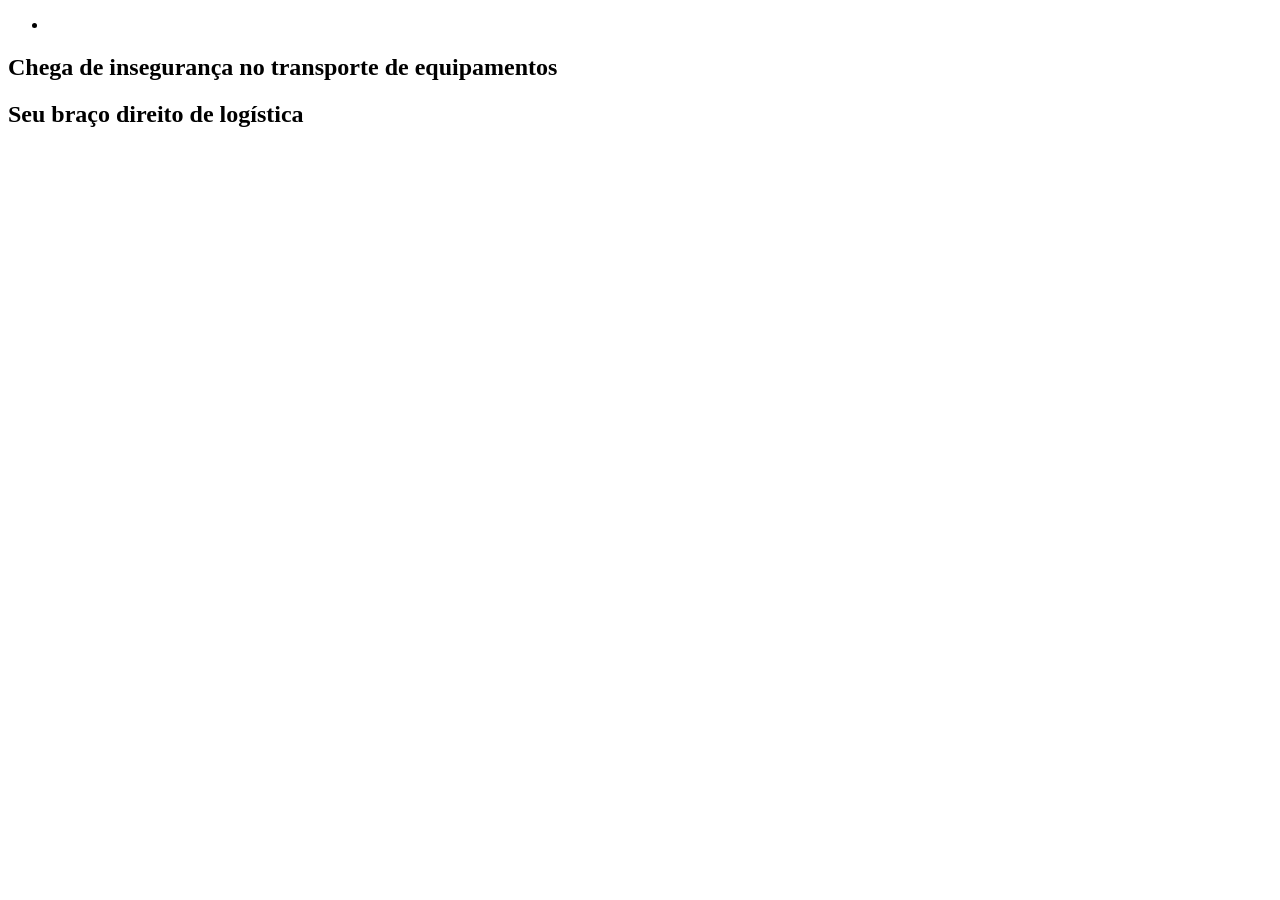
==== logistica/index.html @ 55b4eb00 "Add files via upload" ====
<!DOCTYPE html>
<html lang="en">
<head>
    <meta charset="UTF-8">
    <meta name="viewport" content="width=device-width, initial-scale=1.0">
    <link rel="stylesheet" href="assets/css/style.css">
    <title>Logística</title>
</head>
<body>
    <header>
        <nav id="menu-principal">
            <ul>
                <li a=""></li>
            </ul>
        </nav>
    </header>
    <section id="inicio">
        <h1>Chega de insegurança no transporte de equipamentos</h1>
    </section>
    <section id="quem-somos">
        <h2>Seu braço direito de logística</h2>
        <div class="caixa-link">
            <img src="">
            <p> Logística industrial</p>
        </div>
        <div class="caixa-link">
            <img src="">
            <p>Carga protegida</p>
        </div>

    </section>

</body>
</html>
---- logistica/assets/css/style.css ----
p{
    color: white;
}
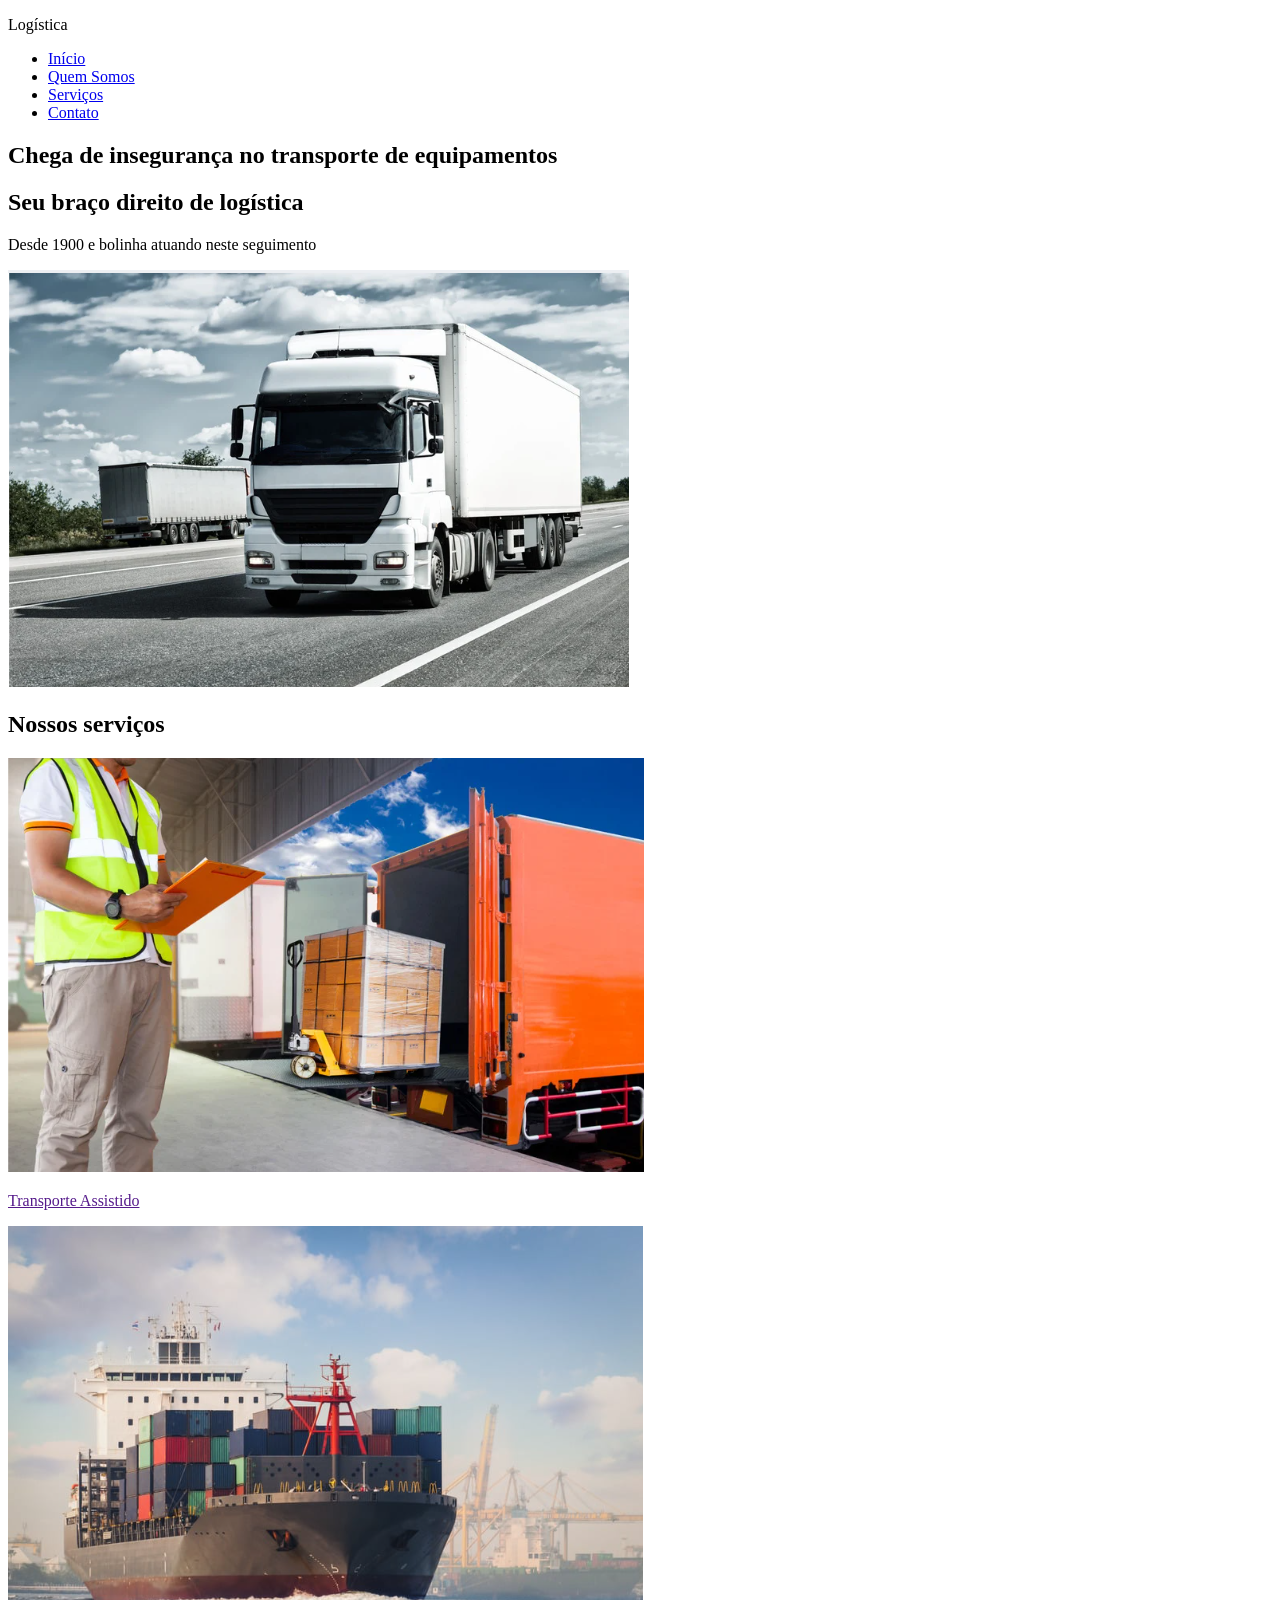
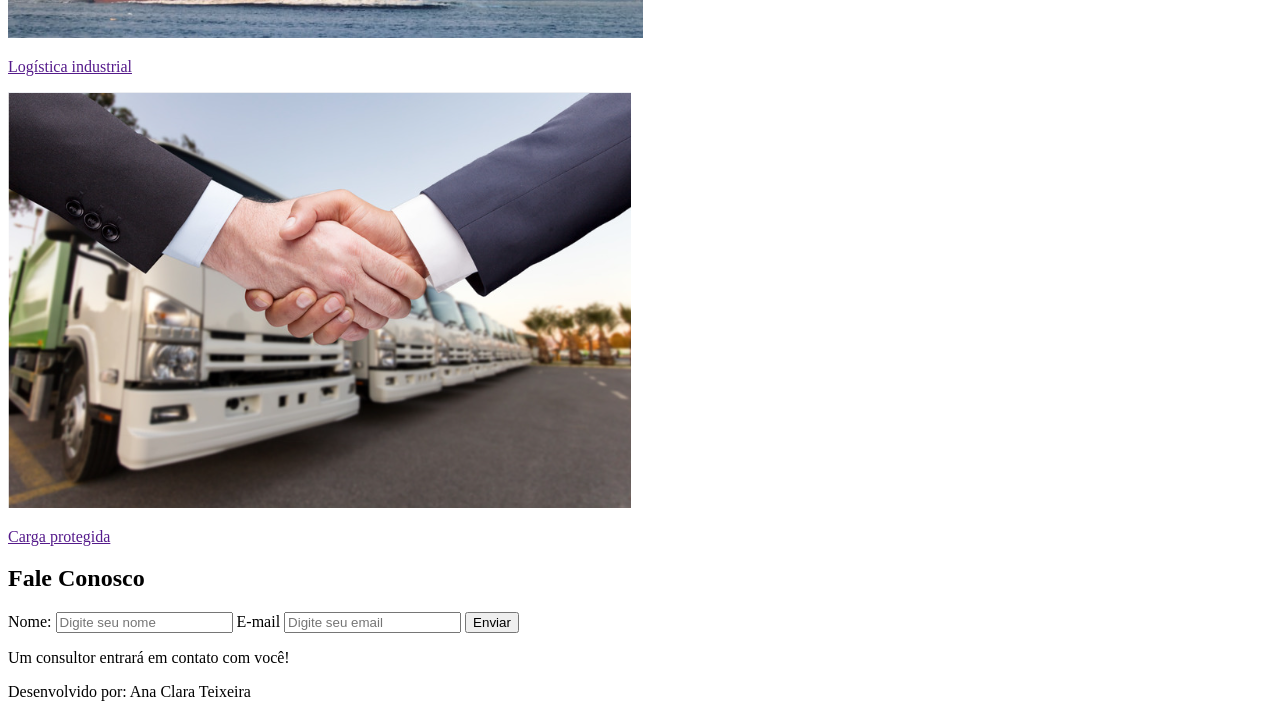
==== commit b3449ab3: "Estrutura HTML da página" ====
--- a/logistica/index.html
+++ b/logistica/index.html
@@ -8,27 +8,75 @@
 </head>
 <body>
     <header>
+        <p>Logística</p>
         <nav id="menu-principal">
             <ul>
-                <li a=""></li>
+                <li><a href="#inicio">Início</a></li>
+                <li><a href="#quem-somos">Quem Somos</a></li>
+                <li><a href="#servicos">Serviços</a></li>
+                <li><a href="#contato">Contato</a></li>
             </ul>
         </nav>
     </header>
+
+
     <section id="inicio">
         <h1>Chega de insegurança no transporte de equipamentos</h1>
     </section>
+
     <section id="quem-somos">
         <h2>Seu braço direito de logística</h2>
-        <div class="caixa-link">
-            <img src="">
-            <p> Logística industrial</p>
+        <div classs="sobre">
+            <p>Desde 1900 e bolinha atuando neste seguimento</p>
+            <img src="assets/img/caminhaoBranco.png">
         </div>
-        <div class="caixa-link">
-            <img src="">
-            <p>Carga protegida</p>
-        </div>
-
     </section>
 
+    <section id="servicos">
+        <h2>Nossos serviços</h2>
+        <div class="caixa"> 
+            <div class="caixa-link">
+                <a href="">
+                    <img src="assets/img/transporteLaranja.png">
+                    <p>Transporte Assistido</p>
+                </a>
+            </div>
+            <div class="caixa-link">
+                <a href="">
+                    <img src="assets/img/navio.png">
+                    <p> Logística industrial</p>
+                </a>
+            </div>
+            <div class="caixa-link">
+                <a href="">
+                    <img src="assets/img/maos.png">
+                    <p>Carga protegida</p>
+                </a>
+            </div>
+        </div>
+    </section>
+
+    <section id="contato">
+        <h2>Fale Conosco</h2>
+        <form>
+            <label for="nome">
+                Nome:
+            </label>
+            <input type="text" name="nome" id="input-nome" placeholder="Digite seu nome">
+
+            <label for="email">
+                E-mail
+            </label>
+            <input type="text" name="email" id="input-email" placeholder="Digite seu email">
+
+            <button type="button">Enviar</button>
+        </form> 
+        <p>Um consultor entrará em contato com você!</p>
+    </section>
+
+    
+    <footer>
+        <p>Desenvolvido por: Ana Clara Teixeira</p>
+    </footer>
 </body>
 </html>
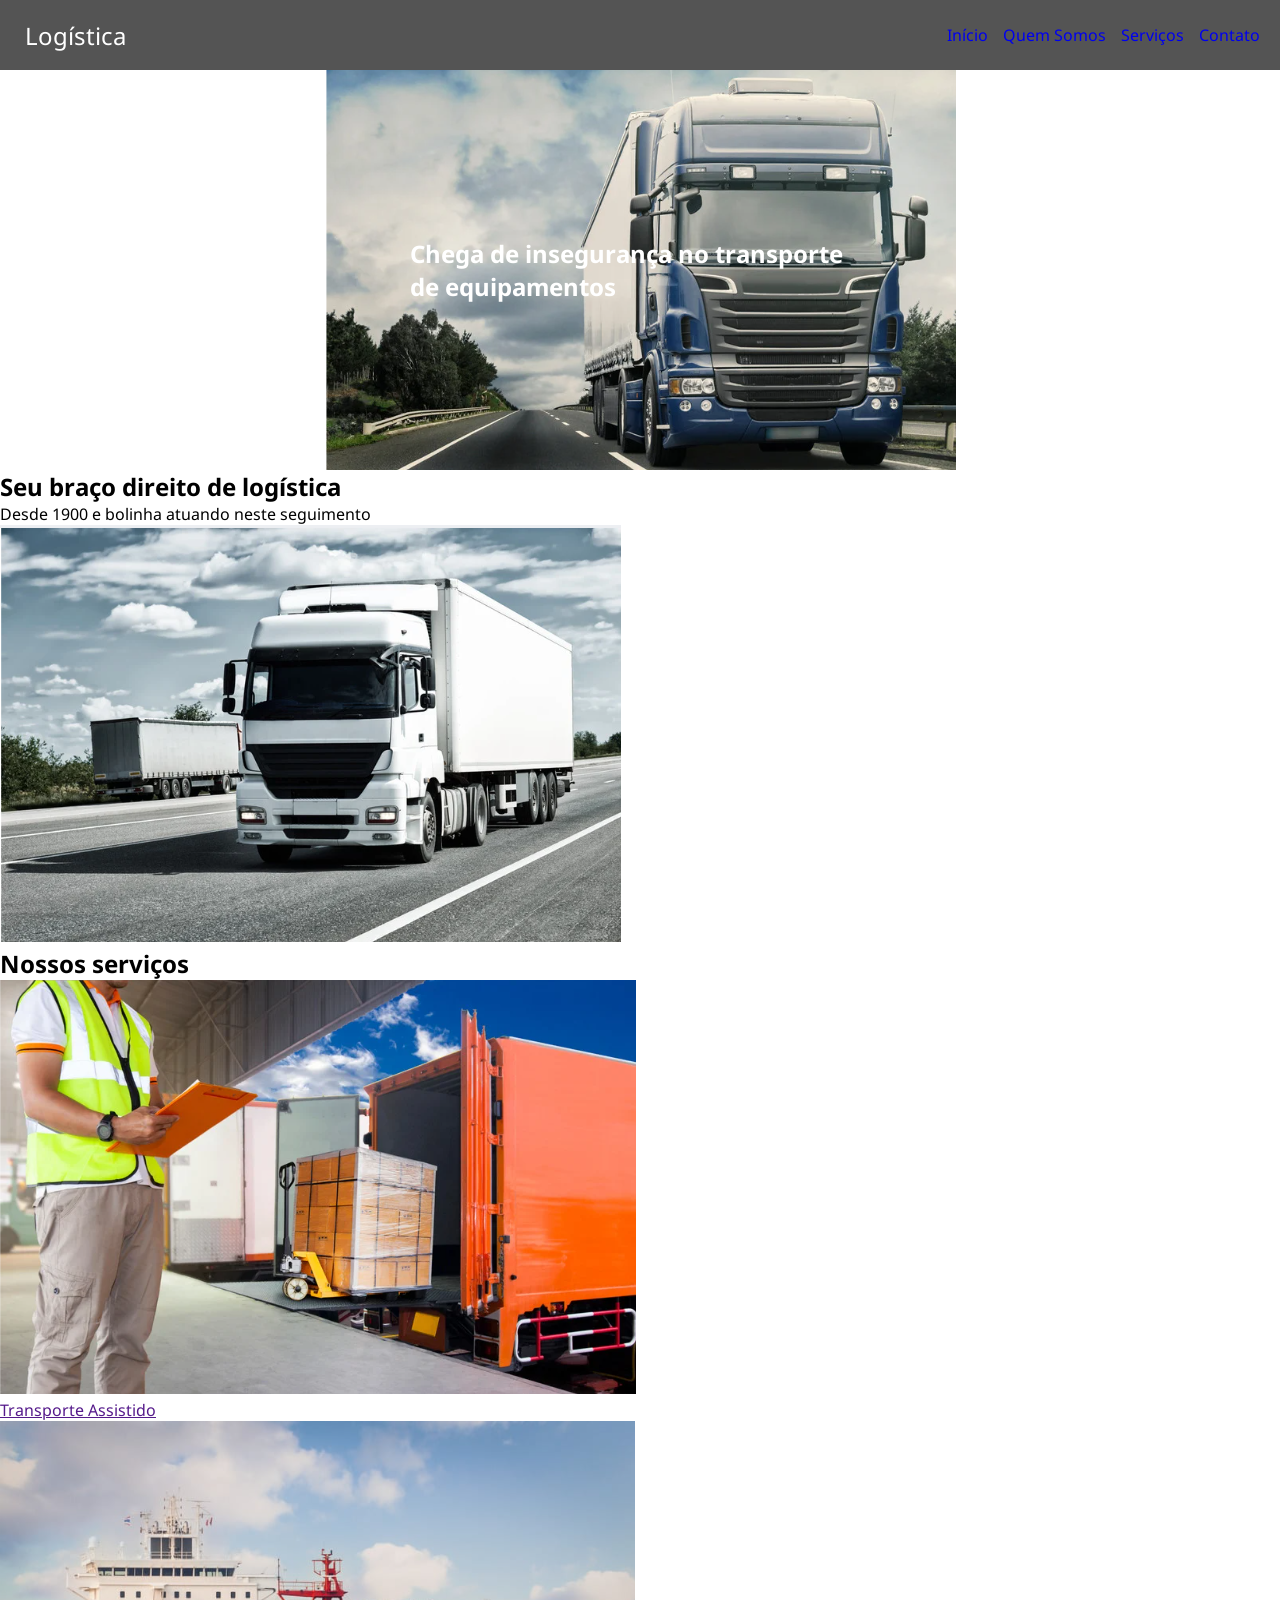
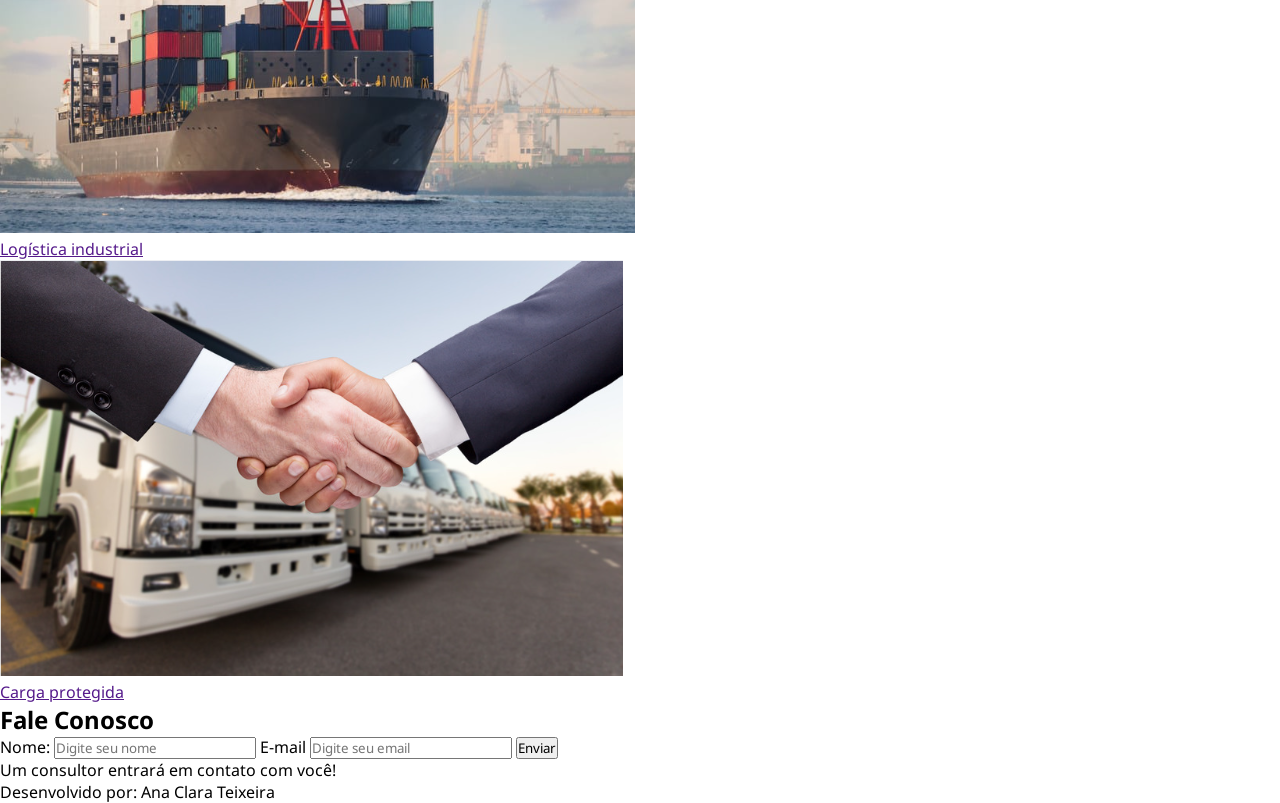
==== commit bd5ba876: "CSS inicial" ====
--- a/logistica/index.html
+++ b/logistica/index.html
@@ -1,8 +1,11 @@
 <!DOCTYPE html>
-<html lang="en">
+<html lang="pt-br">
 <head>
     <meta charset="UTF-8">
     <meta name="viewport" content="width=device-width, initial-scale=1.0">
+    <link rel="preconnect" href="https://fonts.googleapis.com">
+    <link rel="preconnect" href="https://fonts.gstatic.com" crossorigin>
+    <link href="https://fonts.googleapis.com/css2?family=Noto+Sans:ital,wght@0,100..900;1,100..900&display=swap" rel="stylesheet">
     <link rel="stylesheet" href="assets/css/style.css">
     <title>Logística</title>
 </head>
@@ -19,62 +22,63 @@
         </nav>
     </header>
 
+    <main> 
+        <section id="inicio">
+            <h1>Chega de insegurança no transporte de equipamentos</h1>
+        </section>
 
-    <section id="inicio">
-        <h1>Chega de insegurança no transporte de equipamentos</h1>
-    </section>
+        <section id="quem-somos">
+            <h2>Seu braço direito de logística</h2>
+            <div classs="sobre">
+                <p>Desde 1900 e bolinha atuando neste seguimento</p>
+                <img src="assets/img/caminhaoBranco.png">
+            </div>
+        </section>
 
-    <section id="quem-somos">
-        <h2>Seu braço direito de logística</h2>
-        <div classs="sobre">
-            <p>Desde 1900 e bolinha atuando neste seguimento</p>
-            <img src="assets/img/caminhaoBranco.png">
-        </div>
-    </section>
+        <section id="servicos">
+            <h2>Nossos serviços</h2>
+            <div class="caixa"> 
+                <div class="caixa-link">
+                    <a href="">
+                        <img src="assets/img/transporteLaranja.png">
+                        <p>Transporte Assistido</p>
+                    </a>
+                </div>
+                <div class="caixa-link">
+                    <a href="">
+                        <img src="assets/img/navio.png">
+                        <p> Logística industrial</p>
+                    </a>
+                </div>
+                <div class="caixa-link">
+                    <a href="">
+                        <img src="assets/img/maos.png">
+                        <p>Carga protegida</p>
+                    </a>
+                </div>
+            </div>
+        </section>
 
-    <section id="servicos">
-        <h2>Nossos serviços</h2>
-        <div class="caixa"> 
-            <div class="caixa-link">
-                <a href="">
-                    <img src="assets/img/transporteLaranja.png">
-                    <p>Transporte Assistido</p>
-                </a>
-            </div>
-            <div class="caixa-link">
-                <a href="">
-                    <img src="assets/img/navio.png">
-                    <p> Logística industrial</p>
-                </a>
-            </div>
-            <div class="caixa-link">
-                <a href="">
-                    <img src="assets/img/maos.png">
-                    <p>Carga protegida</p>
-                </a>
-            </div>
-        </div>
-    </section>
+        <section id="contato">
+            <h2>Fale Conosco</h2>
+            <form>
+                <label for="nome">
+                    Nome:
+                </label>
+                <input type="text" name="nome" id="nome" placeholder="Digite seu nome">
 
-    <section id="contato">
-        <h2>Fale Conosco</h2>
-        <form>
-            <label for="nome">
-                Nome:
-            </label>
-            <input type="text" name="nome" id="input-nome" placeholder="Digite seu nome">
+                <label for="email">
+                    E-mail
+                </label>
+                <input type="text" name="email" id="email" placeholder="Digite seu email">
 
-            <label for="email">
-                E-mail
-            </label>
-            <input type="text" name="email" id="input-email" placeholder="Digite seu email">
+                <button type="button">Enviar</button>
+            </form> 
+            <p>Um consultor entrará em contato com você!</p>
+        </section>
+    </main>
 
-            <button type="button">Enviar</button>
-        </form> 
-        <p>Um consultor entrará em contato com você!</p>
-    </section>
 
-    
     <footer>
         <p>Desenvolvido por: Ana Clara Teixeira</p>
     </footer>
--- a/logistica/assets/css/style.css
+++ b/logistica/assets/css/style.css
@@ -0,0 +1,68 @@
+*{
+    padding: 0;
+    margin: 0;
+    box-sizing: border-box;
+    font-family: 'Noto Sans', sans-serif;
+}
+body{
+    display: flex;
+    justify-content: center;
+    flex-direction: column;
+}
+
+header{
+    background-color: #545454;
+    display: flex;
+    justify-content: space-between;
+    align-items: center;
+    height: 70px;
+    color: white;
+}
+
+header p{
+    display: flex;
+    align-items: center;
+    height: 20px;
+    margin-left: 25px;
+    font-size: x-large;
+}
+
+#menu-principal{
+    margin: 20px;
+    display: flex;
+    align-items: center;
+}
+
+#menu-principal ul{
+    display: flex;
+    list-style: none;
+    gap: 15px;
+}
+
+#menu-principal a{
+    outline: none;
+    text-decoration: none;
+}
+
+#menu-principal a:visited{
+    color: inherit;
+}
+
+#inicio{
+    height: 400px;
+    display: flex;
+    justify-content: center;
+    background-image: url(../img/caminhaoAzul.png);
+    background-repeat: no-repeat;
+    background-position: center;
+    color: white;
+    
+}
+
+#inicio h1{
+    display: flex;
+    justify-content: center;
+    align-items: center;
+    width: 460px;
+    background-color: rgb(rgb(97, 84, 84), rgb(3, 7, 3), rgb(40, 40, 124));
+}
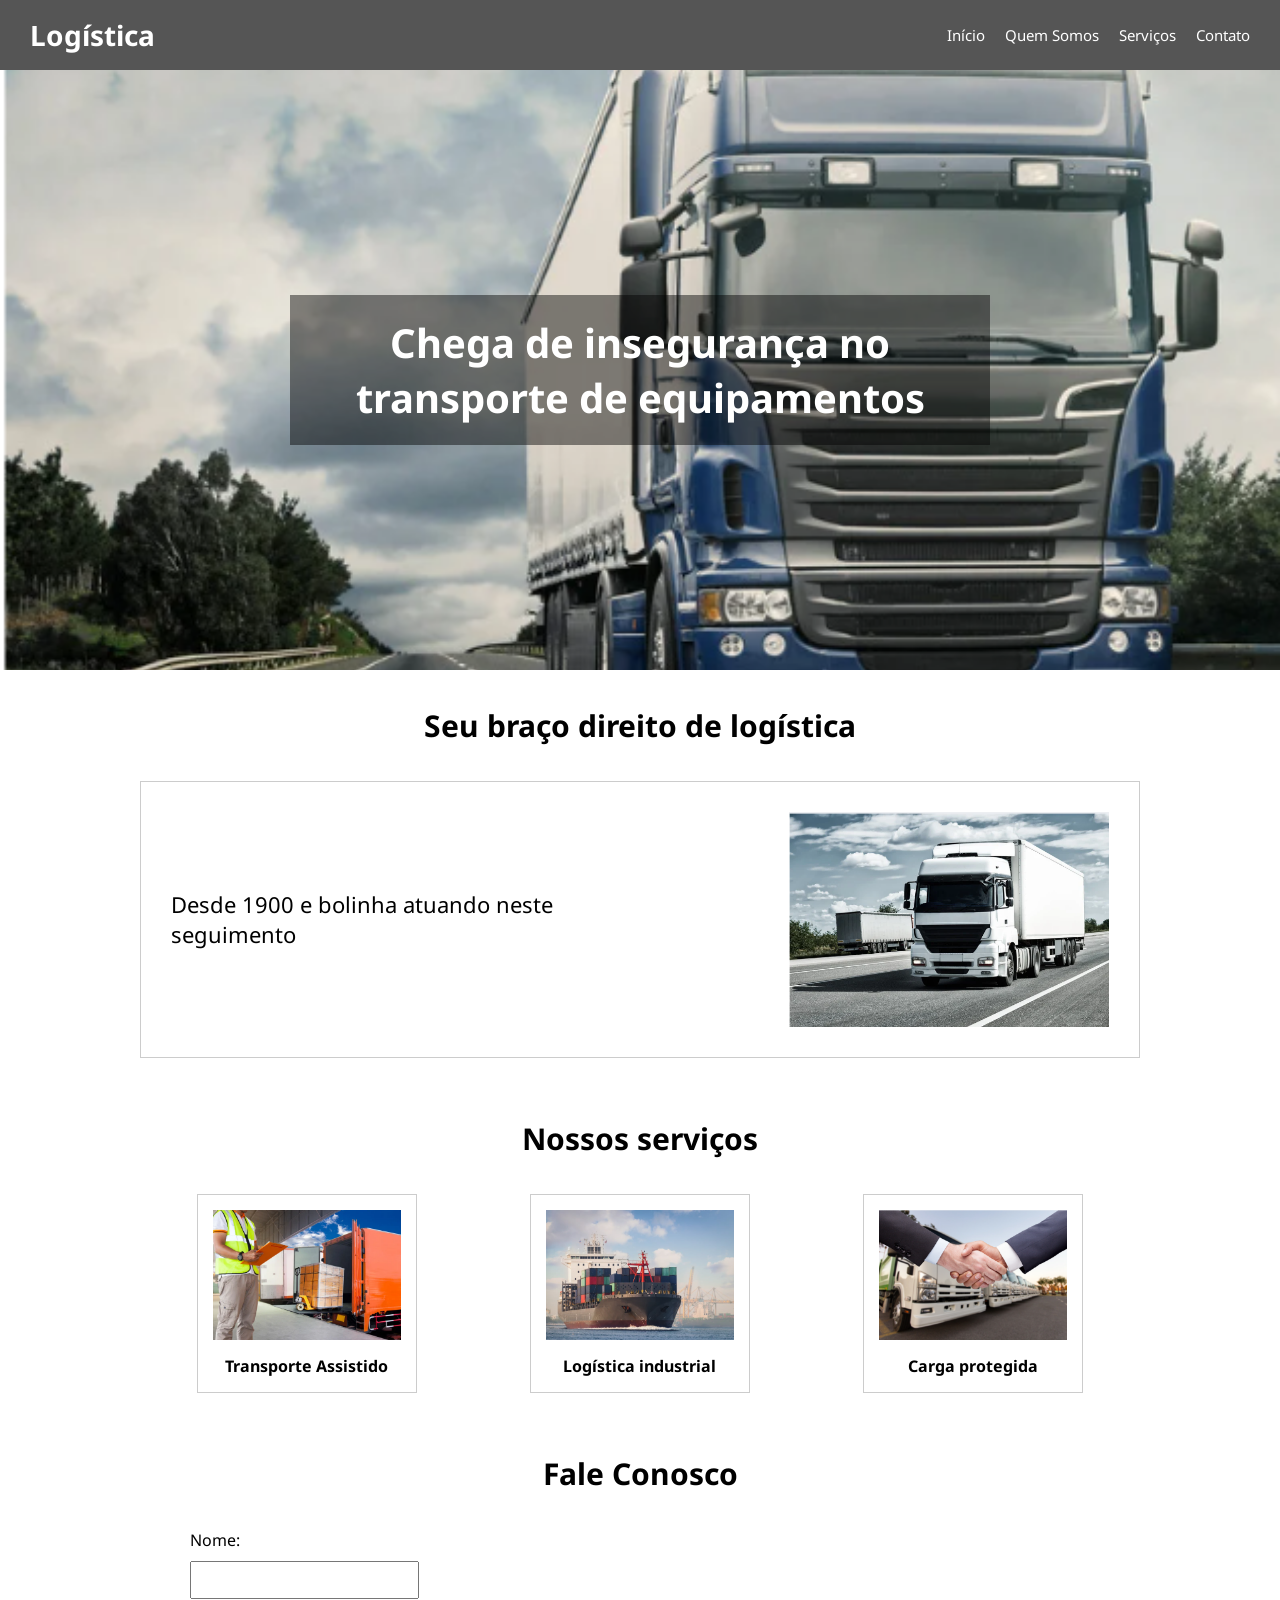
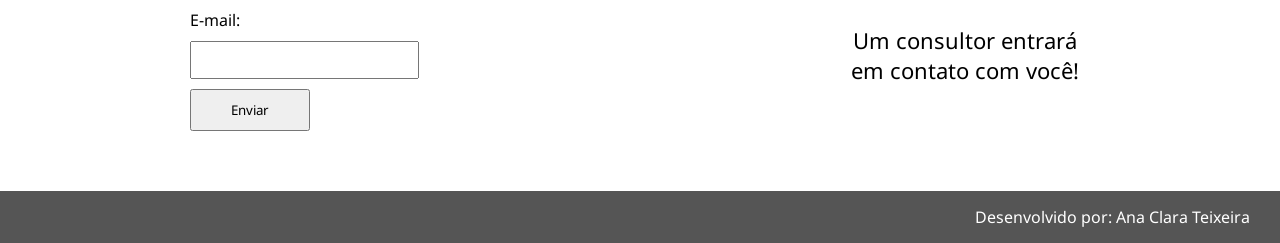
==== commit 7322ff56: "finalização" ====
--- a/logistica/index.html
+++ b/logistica/index.html
@@ -29,7 +29,7 @@
 
         <section id="quem-somos">
             <h2>Seu braço direito de logística</h2>
-            <div classs="sobre">
+            <div class="sobre">
                 <p>Desde 1900 e bolinha atuando neste seguimento</p>
                 <img src="assets/img/caminhaoBranco.png">
             </div>
@@ -61,26 +61,26 @@
 
         <section id="contato">
             <h2>Fale Conosco</h2>
-            <form>
-                <label for="nome">
-                    Nome:
-                </label>
-                <input type="text" name="nome" id="nome" placeholder="Digite seu nome">
 
-                <label for="email">
-                    E-mail
-                </label>
-                <input type="text" name="email" id="email" placeholder="Digite seu email">
+            <div class="contato-container">
 
-                <button type="button">Enviar</button>
-            </form> 
-            <p>Um consultor entrará em contato com você!</p>
+                <form>
+                    <label>Nome:</label>
+                    <input type="text">
+
+                    <label>E-mail:</label>
+                    <input type="email">
+
+                    <button>Enviar</button>
+                </form>
+
+                <p>Um consultor entrará em contato com você!</p>
+
+            </div>
         </section>
-    </main>
 
-
-    <footer>
-        <p>Desenvolvido por: Ana Clara Teixeira</p>
-    </footer>
-</body>
+        <footer>
+            <p>Desenvolvido por: Ana Clara Teixeira</p>
+        </footer>
+    </body>
 </html>
--- a/logistica/assets/css/style.css
+++ b/logistica/assets/css/style.css
@@ -1,68 +1,194 @@
 *{
-    padding: 0;
-    margin: 0;
-    box-sizing: border-box;
-    font-family: 'Noto Sans', sans-serif;
+    margin:0;
+    padding:0;
+    box-sizing:border-box;
+    font-family:'Noto Sans',sans-serif;
 }
+
 body{
-    display: flex;
-    justify-content: center;
-    flex-direction: column;
+    min-height:100vh;
+    background:#fff;
+    display:flex;
+    flex-direction:column;
 }
 
 header{
-    background-color: #545454;
-    display: flex;
-    justify-content: space-between;
-    align-items: center;
-    height: 70px;
-    color: white;
+    background:#555;
+    color:#fff;
+    height:70px;
+
+    display:flex;
+    justify-content:space-between;
+    align-items:center;
+
+    padding:0 30px;
 }
 
 header p{
-    display: flex;
-    align-items: center;
-    height: 20px;
-    margin-left: 25px;
-    font-size: x-large;
-}
-
-#menu-principal{
-    margin: 20px;
-    display: flex;
-    align-items: center;
+    font-size:28px;
+    font-weight:bold;
 }
 
 #menu-principal ul{
-    display: flex;
-    list-style: none;
-    gap: 15px;
+    display:flex;
+    list-style:none;
+    gap:20px;
 }
 
 #menu-principal a{
-    outline: none;
-    text-decoration: none;
+    color:white;
+    text-decoration:none;
+    font-size:15px;
 }
 
-#menu-principal a:visited{
-    color: inherit;
+main{
+    flex:1;
 }
 
 #inicio{
-    height: 400px;
-    display: flex;
-    justify-content: center;
-    background-image: url(../img/caminhaoAzul.png);
-    background-repeat: no-repeat;
-    background-position: center;
-    color: white;
-    
+    height:600px;
+
+    background-image:url("../img/caminhaoAzul.png");
+    background-size:cover;
+    background-position:center;
+
+    display:flex;
+    justify-content:center;
+    align-items:center;
 }
 
 #inicio h1{
-    display: flex;
-    justify-content: center;
-    align-items: center;
-    width: 460px;
-    background-color: rgb(rgb(97, 84, 84), rgb(3, 7, 3), rgb(40, 40, 124));
+    color:white;
+    font-size:40px;
+    width:700px;
+    text-align:center;
+
+    background:rgba(0,0,0,.45);
+    padding:20px;
+}
+
+section h2{
+    text-align:center;
+    margin:35px 0;
+    font-size:30px;
+}
+
+.sobre{
+    width:90%;
+    max-width:1000px;
+
+    margin:0 auto 60px;
+
+    display:flex;
+    justify-content:space-between;
+    align-items:center;
+
+    border:1px solid #ccc;
+    padding:30px;
+}
+
+.sobre p{
+    width:45%;
+    font-size:22px;
+}
+
+.sobre img{
+    width:320px;
+}
+
+
+.caixa{
+    width:90%;
+    max-width:1000px;
+
+    margin:0 auto 60px;
+
+    display:flex;
+    justify-content:space-around;
+}
+
+.caixa-link{
+    border:1px solid #ccc;
+    width:220px;
+    padding:15px;
+    text-align:center;
+}
+
+.caixa-link img{
+    width:100%;
+    height:130px;
+    object-fit:cover;
+}
+
+.caixa-link a{
+    text-decoration:none;
+    color:black;
+}
+
+.caixa-link p{
+    margin-top:10px;
+    font-weight:bold;
+}
+
+
+#contato{
+    width:90%;
+    max-width:1000px;
+    margin:0 auto 60px;
+}
+
+#contato form{
+    width:320px;
+
+    display:flex;
+    flex-direction:column;
+    gap:10px;
+
+    float:left;
+}
+
+#contato input{
+    padding:8px;
+}
+
+#contato button{
+    width:120px;
+    padding:10px;
+}
+
+#contato p{
+    margin-left:420px;
+    margin-top:50px;
+    font-size:22px;
+}
+
+.contato-container{
+    width:90%;
+    max-width:1000px;
+    margin:auto;
+
+    display:flex;
+    justify-content:space-between;
+    align-items:center;
+}
+
+.contato-container form{
+    width:320px;
+
+    display:flex;
+    flex-direction:column;
+    gap:10px;
+}
+
+.contato-container p{
+    width:350px;
+    text-align:center;
+    font-size:22px;
+}
+
+footer{
+    background:#555;
+    color:white;
+    text-align:right;
+    padding:15px 30px;
 }
